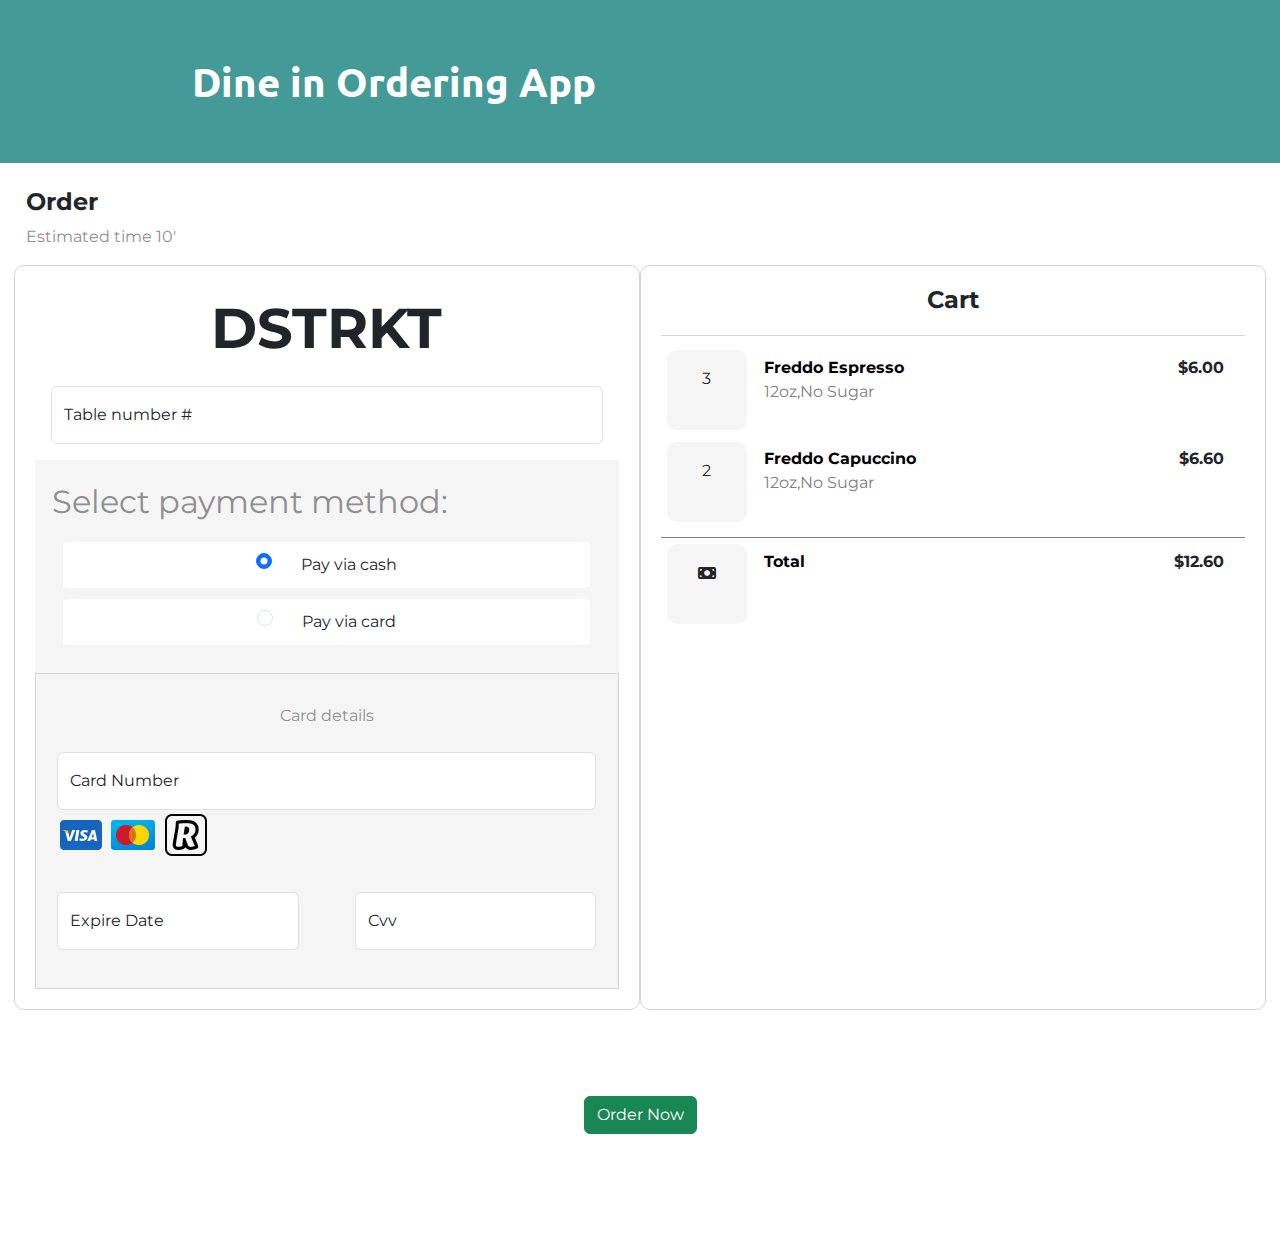
==== TinDog Completed Website/card.html @ 74fd6cea "Add files via upload" ====
<!DOCTYPE html>
<html lang="en">
<head>
    <meta charset="UTF-8">
    <meta http-equiv="X-UA-Compatible" content="IE=edge">
    <meta name="viewport" content="width=device-width, initial-scale=.45 
    maximum-scale=1, user-scalable=no">

    <title>Dine in App: CART</title>

    <!-- Google Fonts -->
  <link href="https://fonts.googleapis.com/css?family=Montserrat|Ubuntu" rel="stylesheet">

  <!-- CSS Stylesheets -->
  <link href="https://cdn.jsdelivr.net/npm/bootstrap@5.2.3/dist/css/bootstrap.min.css" rel="stylesheet">
   <link rel="stylesheet" href="css/styles.css">

  <!-- Font Awesome -->
  <link rel="stylesheet" 
href="https://cdnjs.cloudflare.com/ajax/libs/font-awesome/6.3.0/css/all.min.css">

  <!-- Bootstrap Scripts -->
  <script src="https://code.jquery.com/jquery-3.2.1.slim.min.js" integrity="sha384-KJ3o2DKtIkvYIK3UENzmM7KCkRr/rE9/Qpg6aAZGJwFDMVNA/GpGFF93hXpG5KkN" crossorigin="anonymous"></script>
  <script src="https://cdnjs.cloudflare.com/ajax/libs/popper.js/1.12.9/umd/popper.min.js" integrity="sha384-ApNbgh9B+Y1QKtv3Rn7W3mgPxhU9K/ScQsAP7hUibX39j7fakFPskvXusvfa0b4Q" crossorigin="anonymous"></script>
  <script src="https://cdn.jsdelivr.net/npm/bootstrap@5.2.3/dist/js/bootstrap.bundle.min.js"></script>

  
  <!-- <script src="https://maxcdn.bootstrapcdn.com/bootstrap/4.0.0/js/bootstrap.min.js" integrity="sha384-JZR6Spejh4U02d8jOt6vLEHfe/JQGiRRSQQxSfFWpi1MquVdAyjUar5+76PVCmYl" crossorigin="anonymous"></script> -->

</head>
<body>
    <section class="colored-section" id="title">

        <div class="container-fluid">
    
          <!-- Nav Bar -->
    
          <nav class="navbar navbar-expand-lg navbar-dark" id="navbar_top">
    
            <a class="navbar-brand" href="./index.html">Dine in Ordering App</a>
    
            <!-- <button class="navbar-toggler" type="button" data-toggle="collapse" data-target="#navbarTogglerDemo02">
                <span class="navbar-toggler-icon"></span>
            </button> -->
    
          </nav>
    
    
          <!-- Title -->
    
          <!-- <div class="row">
    
            <div class="col-lg-12">
              <h1 class="big-heading"> DSTRKT</h1>
              <h3 class="table-Number">Table 27</h3> -->
              <!-- <button type="button" class="btn btn-dark btn-lg download-button"><i class="fab fa-apple"></i> Download</button>
              <button type="button" class="btn btn-outline-light btn-lg download-button"><i class="fab fa-google-play"></i> Download</button> -->
            <!-- </div> -->
    
            <!-- <div class="col-lg-6">
              <img class="title-image" src="images/DSTRKT1.jpg" alt="iphone-mockup">
            </div> -->
    
          <!-- </div> -->

        </div>
      </section>

      <section class="white-section" id="features" style="padding: 2%;">
        <!-- <div class="cart-section">
          <h2>Cart</h2>
        </div> -->
    
        
            <div class="order-header-div">
                <h4>Order</h4>
                <p>Estimated time 10'</p>
            </div>


            <div class="row">
                <div class="col-lg-6 col-md-12 col-sm-12 cafe-Name-Table">
                    <h1 class="big-heading"> DSTRKT</h1>
                    <div class="form-floating m-3">
                      <input type="text" id="tableNumberControl" class="form-control card-form-input"
                        placeholder="1234 5678 1234 5678" />
                      <label class="form-label card-form-label" for="tableNumberControl">Table number #</label>
                    </div>

                    <div class="rounded-bottom" style="background-color: whitesmoke;">
                      <div class="card-body">
                        <div class="paymentMethodDiv" style="margin-top: 10px;">
                        <p class="paymentMethodTitle">Select payment method:</p>  
                        
                        <div class="form-check">
                          <input class="form-check-input" type="radio" name="paymentMethod" id="payWithCash" checked>
                          <label class="form-check-label" for="payWithCash">Pay via cash
                          </label>
                        </div>
                        <div class="form-check">
                          <input class="form-check-input" type="radio" name="paymentMethod" id="payWithCard" >
                          <label class="form-check-label" for="payWithCard">Pay via card
                          </label>
                        </div>

                      </div>
                      <div class="cardDetailsSection" style="border: 1px solid lightgray;padding: 1%;" >
                        <p class="mb-4 pt-4 card-details-header">Card details</p>
          
                        <div class="form-floating m-3">
                          <input type="text" id="formControlLgXM8" class="form-control card-form-input"
                            placeholder="1234 5678 1234 5678" />
                          <label class="form-label card-form-label" for="formControlLgXM8">Card Number</label>
                          <div class="card-images" style="width: 100%;text-align: left;">
                            <img src="images/visa.png" alt="visa" >
                            <img src="images/masterCard.png" alt="masterCard">
                            <img src="images/revolut.png" alt="revolut">
                          </div>
                        
                        </div>
          
                        <div class="row mb-3">
                          <div class="col-6">
                            <div class="form-floating m-3">
                              <input type="password" id="formControlLgExpk8" class="form-control card-form-input"
                                placeholder="MM/YYYY" />
                              <label class="form-label card-form-label" for="formControlLgExpk8">Expire Date</label>
                            </div>
                          </div>
                          <div class="col-6">
                            <div class="form-floating m-3">
                              <input type="password" id="formControlLgcvv8" class="form-control card-form-input" placeholder="Cvv" />
                              <label class="form-label card-form-label" for="formControlLgcvv8">Cvv</label>
                            </div>
                          </div>
                        </div>
                      </div>
                      </div>
                    </div>

                  <!-- <h3 class="table-Number">Table 27</h3> -->
                </div>
    
                <div class="col-lg-6 col-md-12 col-sm-12" id="card-items">
                    <h4 class="card-item-header">
                      Cart
                    </h4>
            
                    
                    <div class="col-lg-6 col-md-12 col-sm-12 item-in-card-navLink">     
                        <span class="order-item-quantity">3</span>
                        <p class="item-in-order">Freddo Espresso <span class="item-preferences-in-order">12oz,No Sugar</span></p> 
                        <span class="item-price-in-order">$6.00</span>
                    </div>
            
            
                    <div class="col-lg-6 col-md-12 col-sm-12 item-in-card-navLink">     
                        <span class="order-item-quantity">2</span>
                    <p class="item-in-order">Freddo Capuccino<span class="item-preferences-in-order">12oz,No Sugar</span></p> 
                        <span class="item-price-in-order">$6.60</span>
                    </div>
            
            
                    <div class="col-lg-6 col-md-12 col-sm-12 item-in-card-total">     
                        <span class="order-item-total"><i class="fa-solid fa-money-bill"></i></span>
                    <p class="item-in-order">Total<span class="item-preferences-in-order"></span></p> 
                        <span class="item-price-in-order">$12.60</span>
                    </div>
            
                  </div>






            </div>
            
          

      
      <div class="container-fluid">
        <a class="goToCard  btn btn-success" href="./confirmationMessage.html">Order Now</a>
      </div>
      
      </section>

          
  

 
    
 
     















</body>
</html>
---- TinDog Completed Website/css/styles.css ----
html {
  -webkit-text-size-adjust: 100%;
}
body {
  font-family: "Montserrat";
  text-align: center;
}

h1, h2, h3, h4, h5, h6 {
  font-family: "Montserrat";
  font-weight: bolder;
}

p {
  color: #8f8f8f;
}

textarea{
  resize: none;
}

/* Headings */

.big-heading {
  font-family: "Montserrat";
  font-size: 3.5rem; 
  line-height: 1.5;
  text-align: center;
}
.table-Number{
  text-align: center;
}

.section-heading {
  font-size: 3rem;
  line-height: 1.5;
}

/* Containers */

.container-fluid{
  padding: 7% 15%;
}

/* Sections */

.colored-section {
  background-color:#61D4AC;
  color: #fff;
}

.white-section {
  background-color: #fff;
}

/* Navigation Bar */

.navbar {
  /* padding: 0 0 4.5rem; */
  justify-content: space-between;
}

.navbar-brand {
  font-family: "Ubuntu";
  font-size: 2.5rem;
  font-weight: bold;
  text-align: center;
}

.nav-item {
  padding: 0 18px;
}

.nav-link {
  font-size: 1.2rem;
  font-family: "Montserrat";
  
}
.nav-link:hover{
  cursor: pointer;
  /* background-color: #79B3A5; */
}

.after-scroll-navbar{
  background-color: #12ADB0;
  box-shadow: 0 4px 8px 0 rgba(0, 0, 0, 0.2), 0 6px 20px 0 rgba(0, 0, 0, 0.19);
  text-align: center;
  padding: 3%;
}

/* Buttons */

.download-button {
  margin: 5% 3% 5% 0;
}

/* Title Section */

#title {
  background-color: #439A97;
  color: #fff;
  text-align: left;
}

#title .container-fluid {
  padding: 3% 15% 3%;
}

/* Title Image */

.title-image {
  width: 60%;
  transform: rotate(25deg);
  position: absolute;
  right: 30%;
}

/* Features Section */

#features {
  position: relative;
}

.feature-title {
  font-size: 1.5rem;
}

.feature-box {
  padding: 4.5%;
}

.icon {
  color: #ef8172;
  margin-bottom: 1rem;
}

.icon:hover {
  color: #ff4c68;
}

/* Testimonial Section */

#testimonials {
  background-color: #ef8172;
}

.testimonial-text {
  font-size: 3rem;
  line-height: 1.5;
}

.testimonial-image {
  width: 10%;
  border-radius: 100%;
  margin: 20px;
}


#press {
  background-color: #ef8172;
  padding-bottom: 3%;
}

.press-logo {
  width: 15%;
  margin: 20px 20px 50px;
}

/* Pricing Section */

#pricing {
  padding: 100px;
}

.price-text {
  font-size: 3rem;
  line-height: 1.5;
}

.pricing-column {
  padding: 3% 2%;
}

/* CTA Section */


/* Footer Section */


.social-icon {
  margin: 20px 10px;
}

/* MENU */

.menu-categories .nav-link{
color: #12ADB0
}
.categories{
 color: black;
}
.menu-toggle-icon{
  color: black !important;
}
.nav-link:focus,.nav-link.active{
  background-color: #3DD4CC;
  color: white !important;
  border-radius: 10px;
}
.category-item{
  text-align: left;
  border-bottom: 1px solid black;
  padding-bottom: 5px;
  padding-top: 15px;
}

.category-item-ul li{
  list-style-type: none;
  text-align: left;
  padding: 2%;
  font-weight: bold;
}
.item-price{
  display: block;
  padding-top: 3%;
  font-weight: normal;
}


.nav-menu ul {
  list-style: none;
  text-align: center;
  margin: auto;
}

.nav-menu ul li {
  display: inline-block;
  margin-bottom: 5px;
}

.modal-item-description{
  display: block;
}
.close{
  font-size: 2rem;
  padding:5%;
  background: none;
  border: none;
}

.quantity-div{
  text-align: left;
}
.item-price-for-cart{
  display: block;
  text-align: left;
}
.sweetness,.syrup,.milk,.comments{
  text-align: left;
}
.form-check{
  background-color: white;
  margin: 2%;
  border-radius: 3%;
  padding: 2%;
}

.form-check .form-check-input {
  float: none;
  margin: auto;
}
.form-check-label{
  margin-left: 5%;
}
.form-check-label:hover{
  cursor: pointer;
}
.modal-body{
  background-color: whitesmoke;
  height: 400px;
  overflow-y: scroll;
}

.modal-footer{
  height: auto;
}

.minus-icon{
  margin-right: 3%;
}
.quantity{
  margin-right: 3%;
}
.add-to-cart{
  background-color: #44B885;
}

.preferences-title{
  font-weight: bold;
  color: black;
}
.modal-header{
  box-shadow: 0 4px 2px -2px gray;
}
.quantity-div{
  margin: auto;
  width: 40%;
}

.cart-section{
border: 1px solid lightgray;
position: fixed;
right: 0;
width: 500px;
min-height: 100%;
box-sizing: border-box;
box-shadow: 0 4px 2px -2px gray;
}
.totalItems{
  border: 1px solid lightgray;
  padding: 1%;
  background-color: whitesmoke;
  color: black;
  margin-right: 2px;
  height: 100px;
  width: 100px;
  display: inline-block;
  border-radius: 10px;
}
.nav-bar-categories-after-scroll{
  top:130px;
  width: 100%;
  background-color: #fff;
  box-shadow: 0 4px 8px 0 rgba(0, 0, 0, 0.2), 0 6px 20px 0 rgba(0, 0, 0, 0.19);
  text-align: center;
  padding: 3%;
  position :fixed;
  left: 0;
  z-index: 1;
  height: 120px;
}
.nav-bar-card{
  position: relative;
  width: 200px;
}

.nav-bar-card-items{
    border-radius: 100%;
    padding: 3px 10px;
    color: white;
    background-color: #F94A29;
    position: absolute;
    margin-left: 5px;
    font-size: 0.9rem;
    display: none;
}


/* CART PAGE */

#card-items{

  text-align: center;
  border: 1px solid lightgray;
  border-radius: 10px;
  padding: 20px;
}

.order-header-div{
  text-align: left;
}

.cafe-Name-Table{

  text-align: center;
  border: 1px solid lightgray;
  border-radius: 10px;
  padding: 20px;
}

.card-item-header{
    border-bottom: 1px solid lightgray;
    padding-bottom: 20px;
    width: 100%;
}
.item-preferences-in-order{
  display: block;
  text-align: left;
  color: grey;
  font-weight: 400;
}

.order-header-div p{
  font-size: 1rem;
}

.order-item-quantity,.order-item-total{
    padding: 3%;
    font-size: 1rem;
    border-radius: 10px;
    background-color: whitesmoke;
    margin: 1%;
    width: 80px;
    height: 80px;
}
.item-price-in-order{
    font-size: 1rem;
    font-weight: bolder;
    width: 150px;
    text-align: right;
    margin: 2%;
    position: absolute;
    right: 10px;
}
.item-in-card-navLink,.item-in-card-total{
  display: flex;
  position: relative;
  margin: auto;
  width: 100% ;
}

.item-in-card-total{
  margin: 10px auto 100px;
  border-top: 1px solid grey;
  }

.item-in-order{
  margin: 2%;
  width: 70%;
  text-align: left;
  font-size: 1rem;
  color: black;
  font-weight: bold;
}

#tableNum-addon{
  background-color: #61D4AC;
  border-radius: 10px;
}
.tableNum-textbox{
    border-radius: 10px;
}
.paymentMethodDiv{
  padding: 3%
}
.paymentMethodTitle{
  text-align: left;
  font-size: 2rem;
}


/* CONFIRMATION PAGE */

.confirm-message{
  width: 100%;
  padding: 10%;
}

.confirmation-icon{
  font-size: 10rem;
  color: lightgreen;
}

.confirmation-details{
  display: flex;
  position: relative;
  margin: auto;
  width: 100% ;
}
.confirmation-details-icon{
  padding: 2%;
  width: 50px;
  height: 50px;
  font-size: 1rem;
  border-radius: 10px;
  background-color: whitesmoke;
  margin: 1%;
}
.confirmation-details-header{
  margin: 2%;
  width: 70%;
  text-align: left;
  font-size: 1rem;
  color: black;
  font-weight: bold;
}
.confirmation-details-value{
  display: block;
  text-align: left;
  color: grey;
  font-weight: 400;
}
.confirmation-details-div{
  width: 100%;
  margin: 30px auto;
  text-align: center;
  border-radius: 10px;
  padding: 7% 5%;

}


/*-------------- USING OF MEDIA FOR SMALLER SCREEN SIZE------------- */

@media (max-width: 1028px) {

  #title {
    text-align: center;
  }

  .title-image {
    position: static;
    transform: rotate(0);
  }
  .nav-menu{
    overflow-x: scroll;
  }
  .nav-link{
    font-size: 2.5rem;
  }
  h4{
    font-size: 3rem;
  }

  .category-item-ul li{
    padding: 7%;
    /* font-size: 2.5rem; */
  }
 /* .big-heading{
  /* font-size: 6rem; */
 /* }  */
 .table-Number{
  font-size: 3rem;
 }

/* Modal */
.modal {
  padding: 0 !important; 
}
.modal .modal-dialog {
  width: 100%;
  max-width: none;
  height: 100%;
  margin: 0;
}
.modal .modal-content {
  height: 100%;
  border: 0;
  border-radius: 0;
}
.modal .modal-body {
  overflow-y: auto;
  padding-bottom: 5%;
}
.modal-content{
  padding-bottom: 10%;
}

.modal-title{
font-size: 3rem;
padding:3%
}
.close{
  font-size: 5rem;
}

.fixed-bottom-modal-footer{
  background-color: #fff;
  box-shadow: 0 4px 8px 0 rgba(0, 0, 0, 0.2), 0 6px 20px 0 rgba(0, 0, 0, 0.19);
  padding: 3%;
  position: fixed;
  bottom: 0;
  width: 100%;
  margin-top: -5%;
}
.minus-icon,.plus-icon,.add-to-cart,.quantity{
  font-size: 2.5rem;
}
.minus-icon,.plus-icon{
  height: 100px;
  width: 100px;
}
.form-check-input{
  width: 3rem;
  height: 3rem;
  margin-left: 1%;
  margin-top: 1%;
 }
 
 .form-check-label{
  font-size: 2rem;

 }
 .sweetness,.syrup,.milk,.comments{
  font-size: 2rem;
 }
 .add-to-cart{
  
  height: 100px;
  /* font-size: 2.5rem; */
 }
 
 .cart-section{
  display: none;
 }
.goToCard{
  background-color: #44B885;
  box-shadow: 0 4px 8px 0 rgba(0, 0, 0, 0.2), 0 6px 20px 0 rgba(0, 0, 0, 0.19);
  padding: 3%;
  position: fixed;
  bottom: 0;
  width: 100%;
  margin-top: -5%;
  font-size: 3rem;
  left: 0;
  color: white;
}

/* CART PAGE */
.order-header-div p,.order-item-quantity,.item-price-in-order,.item-in-order,.order-item-total{
  font-size: 2rem;
}

.item-in-card-navLink,.item-in-card-total{
  display: flex;
  position: relative;

}
#tableNum-addon,.tableNum-textbox{
  font-size: 3rem;
}
.order-item-quantity, .order-item-total{
  padding: 2%;
}

.card-form-input{
  height: 100px !important;
  font-size: 2rem;
}
.card-form-label{
  font-size: 1.7rem;
}
.card-details-header{
  font-size: 2.5rem;
}

/* CONFIRMATION PAGE */
.confirmation-icon{
  font-size: 14rem;
}

.confirmation-message-order-time{
  font-size: 2.8rem;
}
.confirmation-message-for-email{
  font-size: 1.7rem;
}
.confirmation-details-icon{
  font-size: 2rem;
  width: 80px;
  height: 80px;
}
.confirmation-details-header{
  font-size: 1.7rem;
}

.confirmation-details-value{
  font-size: 2rem;
}
.returnHome{
  background-color: black;
}

}
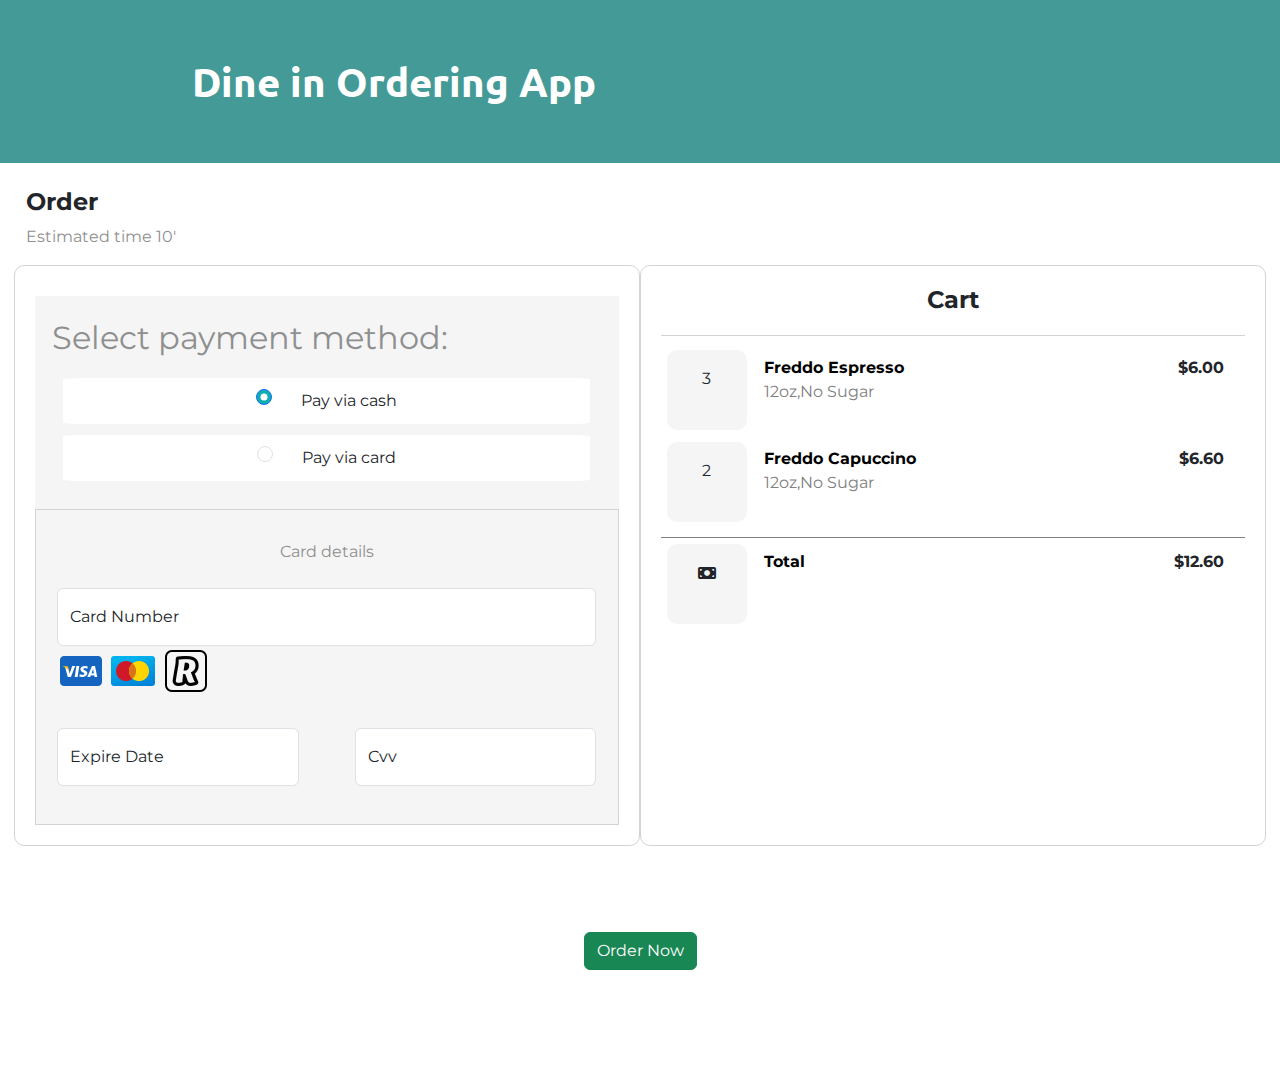
==== commit dc34c52f: "Add files via upload" ====
--- a/TinDog Completed Website/card.html
+++ b/TinDog Completed Website/card.html
@@ -80,13 +80,7 @@
 
             <div class="row">
                 <div class="col-lg-6 col-md-12 col-sm-12 cafe-Name-Table">
-                    <h1 class="big-heading"> DSTRKT</h1>
-                    <div class="form-floating m-3">
-                      <input type="text" id="tableNumberControl" class="form-control card-form-input"
-                        placeholder="1234 5678 1234 5678" />
-                      <label class="form-label card-form-label" for="tableNumberControl">Table number #</label>
-                    </div>
-
+           
                     <div class="rounded-bottom" style="background-color: whitesmoke;">
                       <div class="card-body">
                         <div class="paymentMethodDiv" style="margin-top: 10px;">
--- a/TinDog Completed Website/css/styles.css
+++ b/TinDog Completed Website/css/styles.css
@@ -268,6 +268,9 @@
 .form-check .form-check-input {
   float: none;
   margin: auto;
+}
+.form-check-input:checked[type=radio],.form-check-input:checked[type=checkbox]{
+  background-color: #12ADB0;
 }
 .form-check-label{
   margin-left: 5%;
@@ -355,6 +358,19 @@
     display: none;
 }
 
+.search{
+  height: 50px;
+  margin: 20px auto;
+}
+#search-addon{
+background-color: whitesmoke;
+border: none;
+}
+.search-input{
+  background-color: whitesmoke;
+  border: none;
+}
+
 
 /* CART PAGE */
 
@@ -496,10 +512,22 @@
   text-align: center;
   border-radius: 10px;
   padding: 7% 5%;
-
-}
-
-
+}
+
+/* Welcome Page */
+
+.welcome-image{
+  width: 100%;
+  height: auto;
+}
+.table-number-section-phone{
+margin: auto;
+}
+
+.goToMenu{
+  margin-top: 3%;
+  width: 100%;
+}
 /*-------------- USING OF MEDIA FOR SMALLER SCREEN SIZE------------- */
 
 @media (max-width: 1028px) {
@@ -616,6 +644,18 @@
   color: white;
 }
 
+
+
+.search{
+  height: 100px;
+  margin: 20px auto;
+}
+#search-addon,.search-input{
+font-size: 2.5rem;
+}
+
+
+
 /* CART PAGE */
 .order-header-div p,.order-item-quantity,.item-price-in-order,.item-in-order,.order-item-total{
   font-size: 2rem;
@@ -671,7 +711,38 @@
   background-color: black;
 }
 
-}
-
-
-
+/* Welcome Page */
+.footer-phone{
+  padding: 3%;
+  position: fixed;
+  bottom: 0;
+  width: 100%;
+  margin-top: -5%;
+  font-size: 3rem;
+  left: 0;
+  color: #439A97
+}
+.table-number-section-phone{
+  padding: 10%;
+    margin: auto;
+    width: 80%;
+    background-color: white;
+    z-index: 1;
+    position: absolute;
+    top: 40%;
+    left: 10%;
+    border-radius: 10px;
+    border:1px solid lightgray
+
+}
+.welcome-image{
+  width: 100%;
+  height: auto;
+}
+.goToMenu{
+  font-size: 2.5rem;
+}
+}
+
+
+
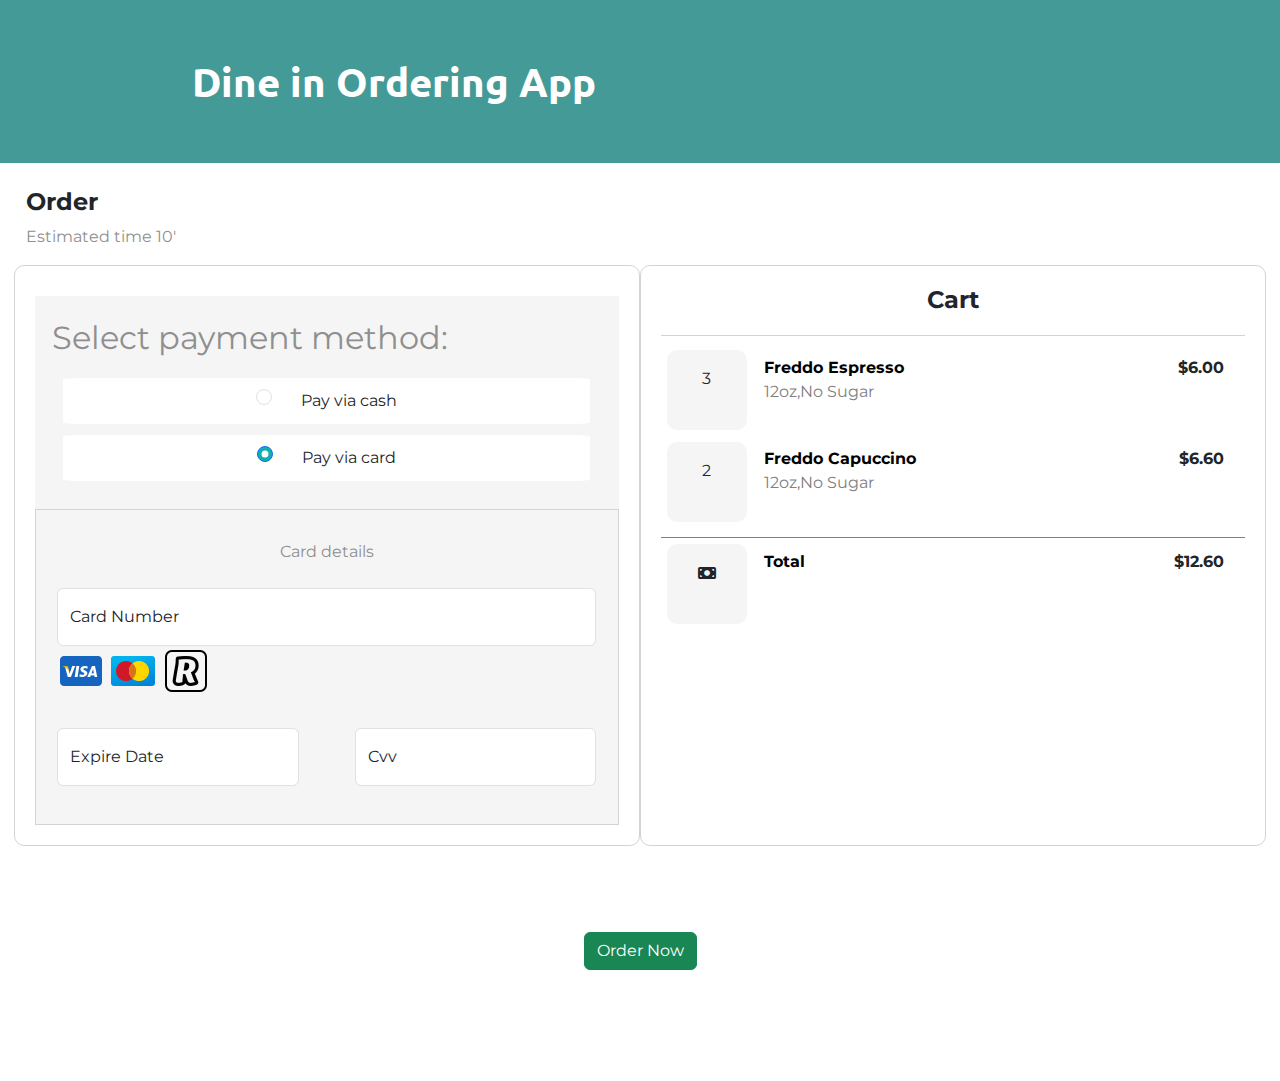
==== commit 9dd52c26: "Add files via upload" ====
--- a/TinDog Completed Website/card.html
+++ b/TinDog Completed Website/card.html
@@ -87,12 +87,12 @@
                         <p class="paymentMethodTitle">Select payment method:</p>  
                         
                         <div class="form-check">
-                          <input class="form-check-input" type="radio" name="paymentMethod" id="payWithCash" checked>
+                          <input class="form-check-input" type="radio" name="paymentMethod" id="payWithCash" >
                           <label class="form-check-label" for="payWithCash">Pay via cash
                           </label>
                         </div>
                         <div class="form-check">
-                          <input class="form-check-input" type="radio" name="paymentMethod" id="payWithCard" >
+                          <input class="form-check-input" type="radio" name="paymentMethod" id="payWithCard" checked >
                           <label class="form-check-label" for="payWithCard">Pay via card
                           </label>
                         </div>
@@ -102,9 +102,9 @@
                         <p class="mb-4 pt-4 card-details-header">Card details</p>
           
                         <div class="form-floating m-3">
-                          <input type="text" id="formControlLgXM8" class="form-control card-form-input"
+                          <input type="text" id="cardNumber" class="form-control card-form-input"
                             placeholder="1234 5678 1234 5678" />
-                          <label class="form-label card-form-label" for="formControlLgXM8">Card Number</label>
+                          <label class="form-label card-form-label" for="cardNumber">Card Number</label>
                           <div class="card-images" style="width: 100%;text-align: left;">
                             <img src="images/visa.png" alt="visa" >
                             <img src="images/masterCard.png" alt="masterCard">
@@ -179,27 +179,39 @@
       
       </section>
 
-          
-  
-
- 
-    
- 
-     
-
-
-
-
-
-
-
-
-
-
-
-
-
-
-
 </body>
+
+
+
+<script>
+
+  //radio buttons declaratios
+  let cash = document.querySelector("#payWithCash");
+  let card = document.querySelector("#payWithCard");
+  
+  //funtion when cash method selected
+  function cashSelection(){
+  let cardDetailsSection = document.querySelector(".cardDetailsSection");
+  cardDetailsSection.style.pointerEvents = 'none';
+  }
+  
+  //function when card method selected
+  function cardSelection(){
+  let cardDetailsSection = document.querySelector(".cardDetailsSection");
+  let cardNumber = document.querySelector("#cardNumber");
+  cardDetailsSection.style.pointerEvents = 'auto';
+  cardNumber.focus();
+  }
+  
+  //Event Listeners
+  cash.addEventListener("click",cashSelection);
+  card.addEventListener("click",cardSelection);
+  
+  
+  
+  
+  </script>
+
+
+
 </html>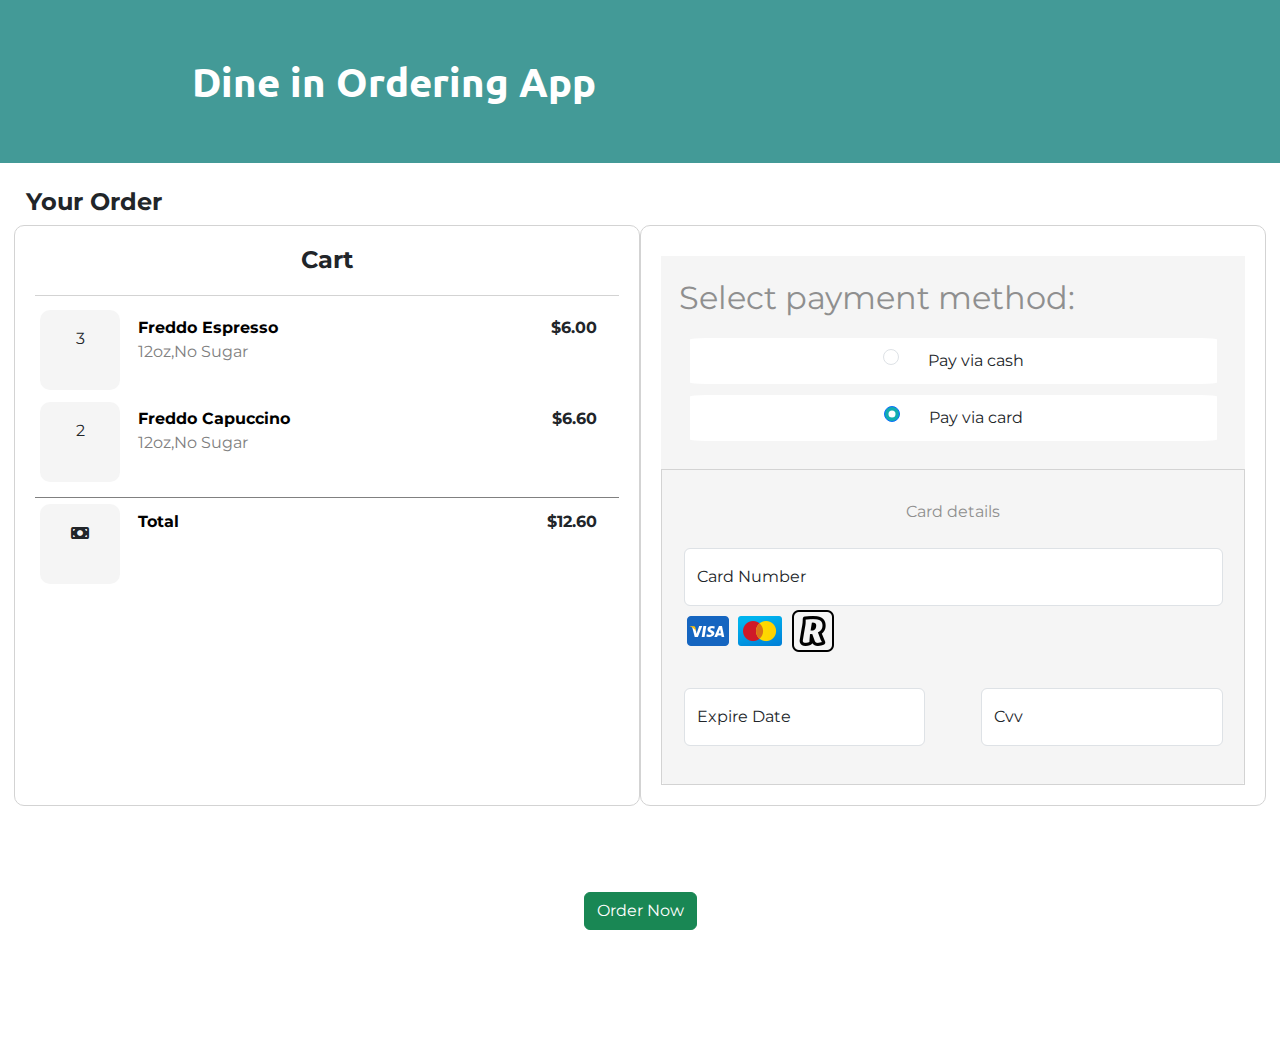
==== commit f8c1cc72: "Add files via upload" ====
--- a/TinDog Completed Website/card.html
+++ b/TinDog Completed Website/card.html
@@ -73,12 +73,47 @@
     
         
             <div class="order-header-div">
-                <h4>Order</h4>
-                <p>Estimated time 10'</p>
+                <h4>Your Order</h4>
+                <!-- <p>Estimated time 10'</p> -->
             </div>
 
 
             <div class="row">
+              
+              <div class="col-lg-6 col-md-12 col-sm-12" id="card-items">
+                <h4 class="card-item-header">
+                  Cart
+                </h4>
+        
+                
+                <div class="col-lg-6 col-md-12 col-sm-12 item-in-card-navLink">     
+                    <span class="order-item-quantity">3</span>
+                    <p class="item-in-order">Freddo Espresso <span class="item-preferences-in-order">12oz,No Sugar</span></p> 
+                    <span class="item-price-in-order">$6.00</span>
+                </div>
+        
+        
+                <div class="col-lg-6 col-md-12 col-sm-12 item-in-card-navLink">     
+                    <span class="order-item-quantity">2</span>
+                <p class="item-in-order">Freddo Capuccino<span class="item-preferences-in-order">12oz,No Sugar</span></p> 
+                    <span class="item-price-in-order">$6.60</span>
+                </div>
+        
+        
+                <div class="col-lg-6 col-md-12 col-sm-12 item-in-card-total">     
+                    <span class="order-item-total"><i class="fa-solid fa-money-bill"></i></span>
+                <p class="item-in-order">Total<span class="item-preferences-in-order"></span></p> 
+                    <span class="item-price-in-order">$12.60</span>
+                </div>
+        
+              </div>
+
+
+
+
+
+
+
                 <div class="col-lg-6 col-md-12 col-sm-12 cafe-Name-Table">
            
                     <div class="rounded-bottom" style="background-color: whitesmoke;">
@@ -135,33 +170,6 @@
                   <!-- <h3 class="table-Number">Table 27</h3> -->
                 </div>
     
-                <div class="col-lg-6 col-md-12 col-sm-12" id="card-items">
-                    <h4 class="card-item-header">
-                      Cart
-                    </h4>
-            
-                    
-                    <div class="col-lg-6 col-md-12 col-sm-12 item-in-card-navLink">     
-                        <span class="order-item-quantity">3</span>
-                        <p class="item-in-order">Freddo Espresso <span class="item-preferences-in-order">12oz,No Sugar</span></p> 
-                        <span class="item-price-in-order">$6.00</span>
-                    </div>
-            
-            
-                    <div class="col-lg-6 col-md-12 col-sm-12 item-in-card-navLink">     
-                        <span class="order-item-quantity">2</span>
-                    <p class="item-in-order">Freddo Capuccino<span class="item-preferences-in-order">12oz,No Sugar</span></p> 
-                        <span class="item-price-in-order">$6.60</span>
-                    </div>
-            
-            
-                    <div class="col-lg-6 col-md-12 col-sm-12 item-in-card-total">     
-                        <span class="order-item-total"><i class="fa-solid fa-money-bill"></i></span>
-                    <p class="item-in-order">Total<span class="item-preferences-in-order"></span></p> 
-                        <span class="item-price-in-order">$12.60</span>
-                    </div>
-            
-                  </div>
 
 
 
@@ -188,11 +196,13 @@
   //radio buttons declaratios
   let cash = document.querySelector("#payWithCash");
   let card = document.querySelector("#payWithCard");
+  let orderButton  =document.querySelector(".goToCard");
   
   //funtion when cash method selected
   function cashSelection(){
   let cardDetailsSection = document.querySelector(".cardDetailsSection");
   cardDetailsSection.style.pointerEvents = 'none';
+    orderButton.innerText = "Pay Later & Place Order"
   }
   
   //function when card method selected
@@ -201,6 +211,7 @@
   let cardNumber = document.querySelector("#cardNumber");
   cardDetailsSection.style.pointerEvents = 'auto';
   cardNumber.focus();
+  orderButton.innerText = "Pay Now & Place Order"
   }
   
   //Event Listeners
--- a/TinDog Completed Website/css/styles.css
+++ b/TinDog Completed Website/css/styles.css
@@ -219,6 +219,7 @@
   text-align: left;
   padding: 2%;
   font-weight: bold;
+  position: relative;
 }
 .item-price{
   display: block;
@@ -320,15 +321,7 @@
 box-shadow: 0 4px 2px -2px gray;
 }
 .totalItems{
-  border: 1px solid lightgray;
-  padding: 1%;
-  background-color: whitesmoke;
-  color: black;
-  margin-right: 2px;
-  height: 100px;
-  width: 100px;
-  display: inline-block;
-  border-radius: 10px;
+  color: white;
 }
 .nav-bar-categories-after-scroll{
   top:130px;
@@ -371,11 +364,28 @@
   border: none;
 }
 
-
+.item-image{
+  width: 120px;
+  height: 120px;
+  float: right;
+  position:absolute;
+  top:0;
+  right: 0;
+}
+
+.item-image-modal{
+  width: 70%;
+
+}
+.modal-image{
+  width: 100%;
+  border-bottom: 1px solid lightgray;
+  padding-bottom: 3px;
+  margin-bottom: 5px;
+}
 /* CART PAGE */
 
 #card-items{
-
   text-align: center;
   border: 1px solid lightgray;
   border-radius: 10px;
@@ -639,13 +649,10 @@
   bottom: 0;
   width: 100%;
   margin-top: -5%;
-  font-size: 3rem;
+  font-size: 2.2rem;
   left: 0;
   color: white;
 }
-
-
-
 .search{
   height: 100px;
   margin: 20px auto;
@@ -654,7 +661,10 @@
 font-size: 2.5rem;
 }
 
-
+.item-image{
+  width: 150px;
+  height: 150px;
+}
 
 /* CART PAGE */
 .order-header-div p,.order-item-quantity,.item-price-in-order,.item-in-order,.order-item-total{
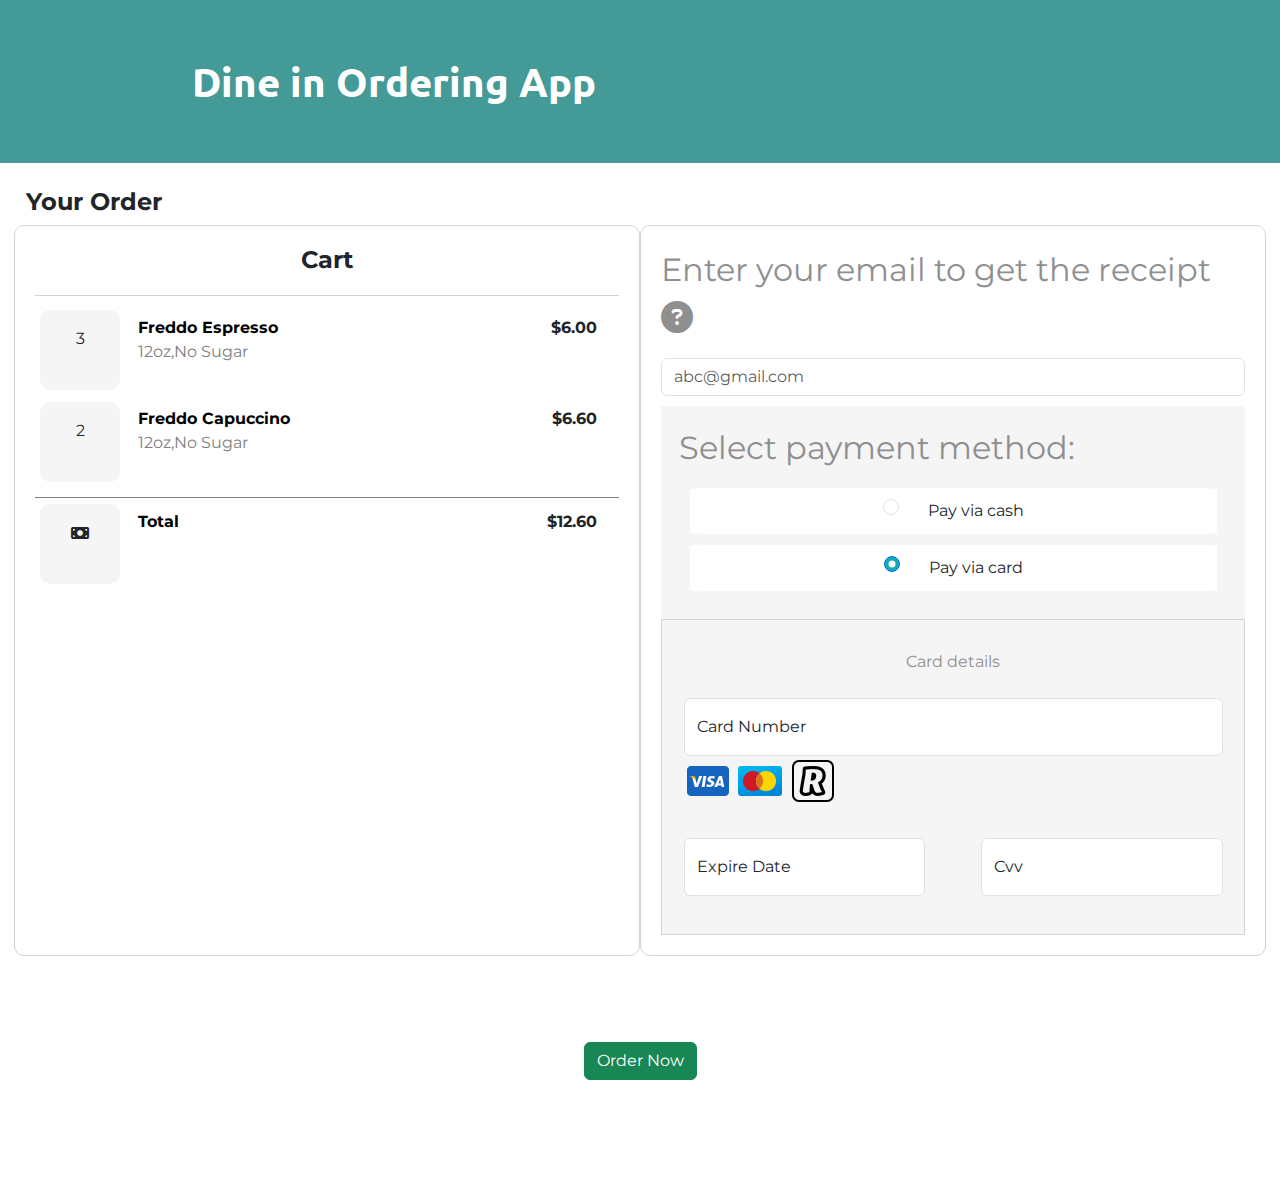
==== commit a730bec9: "Add files via upload" ====
--- a/TinDog Completed Website/card.html
+++ b/TinDog Completed Website/card.html
@@ -108,16 +108,19 @@
         
               </div>
 
-
-
-
-
-
-
                 <div class="col-lg-6 col-md-12 col-sm-12 cafe-Name-Table">
-           
+                  <div class="emailReceipt">
+                    <p class="paymentMethodTitle">Enter your email to get the receipt <i class="fa-solid fa-circle-question tooltipReceipt" data-toggle="tooltip" data-placement="top" title="For Envioromental Friendly reason we recommend to receive the receipt to your email address"></i></p>
+                    <input type="email" class="form-control" id="emailReceipt" aria-describedby="emailHelp" placeholder="abc@gmail.com">
+                  </div>
+
                     <div class="rounded-bottom" style="background-color: whitesmoke;">
+
+
+              
                       <div class="card-body">
+
+
                         <div class="paymentMethodDiv" style="margin-top: 10px;">
                         <p class="paymentMethodTitle">Select payment method:</p>  
                         
@@ -219,7 +222,9 @@
   card.addEventListener("click",cardSelection);
   
   
-  
+  $(function () {
+  $('[data-toggle="tooltip"]').tooltip({trigger:'click'})
+})
   
   </script>
 
--- a/TinDog Completed Website/css/styles.css
+++ b/TinDog Completed Website/css/styles.css
@@ -474,6 +474,17 @@
   font-size: 2rem;
 }
 
+.tooltip-inner{
+  background-color: #12ADB0;
+  font-size: 1rem;
+}
+
+.bs-tooltip-auto[data-popper-placement^=top] .tooltip-arrow::before{
+  border-top-color:#12ADB0 ;
+}
+.tooltip .tooltip-arrow::before{
+  border-style: none;
+}
 
 /* CONFIRMATION PAGE */
 
@@ -522,6 +533,20 @@
   text-align: center;
   border-radius: 10px;
   padding: 7% 5%;
+}
+
+.experienceIcon{
+  margin: 5%;
+  padding: 2%;
+  border:1px solid #439A97;
+  border-radius: 100%;
+  font-size: 2rem;
+  color: #439A97;
+}
+
+.experienceIcon:hover,.experienceIcon:focus{
+  color: white;
+  background-color: #439A97;
 }
 
 /* Welcome Page */
@@ -561,7 +586,7 @@
   }
 
   .category-item-ul li{
-    padding: 7%;
+    padding: 5%;
     /* font-size: 2.5rem; */
   }
  /* .big-heading{
@@ -571,6 +596,9 @@
   font-size: 3rem;
  }
 
+ .container-fluid{
+  padding: 1%
+}
 /* Modal */
 .modal {
   padding: 0 !important; 
@@ -694,6 +722,11 @@
   font-size: 2.5rem;
 }
 
+#emailReceipt{
+  height: 80px;
+  font-size: 2rem;
+}
+
 /* CONFIRMATION PAGE */
 .confirmation-icon{
   font-size: 14rem;
@@ -719,6 +752,10 @@
 }
 .returnHome{
   background-color: black;
+}
+
+.experienceRating{
+  margin-bottom: 15%;
 }
 
 /* Welcome Page */
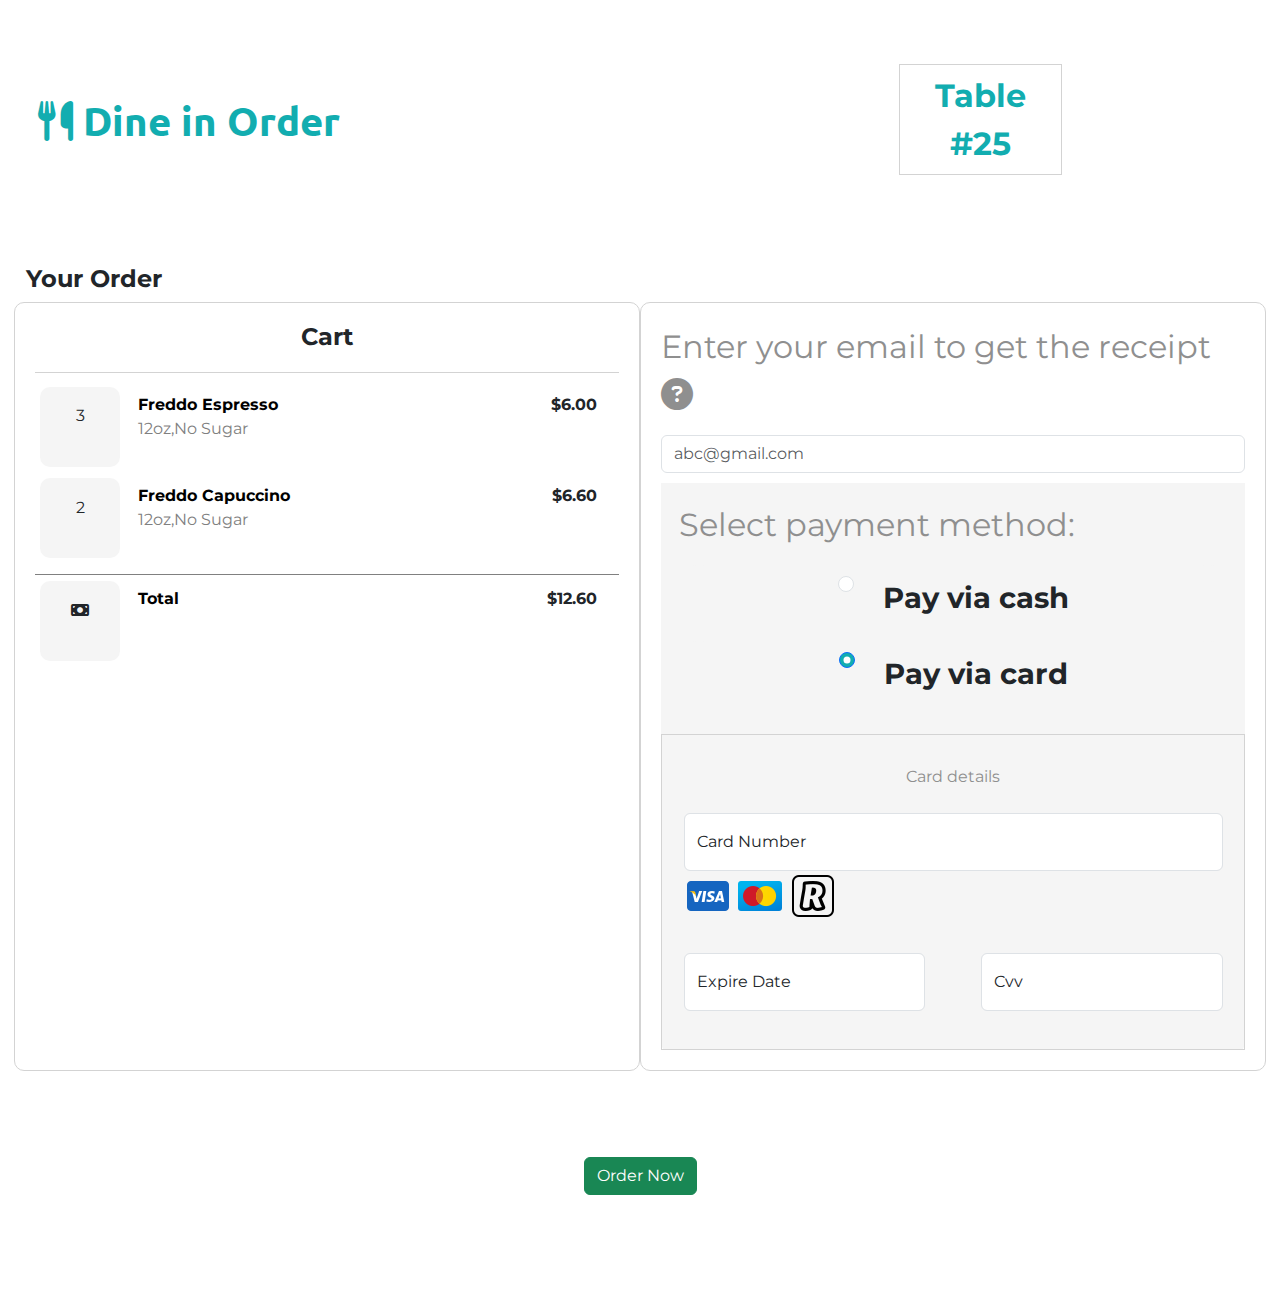
==== commit 030a0722: "Add files via upload" ====
--- a/TinDog Completed Website/card.html
+++ b/TinDog Completed Website/card.html
@@ -29,42 +29,25 @@
 
 </head>
 <body>
-    <section class="colored-section" id="title">
-
-        <div class="container-fluid">
-    
-          <!-- Nav Bar -->
-    
-          <nav class="navbar navbar-expand-lg navbar-dark" id="navbar_top">
-    
-            <a class="navbar-brand" href="./index.html">Dine in Ordering App</a>
-    
-            <!-- <button class="navbar-toggler" type="button" data-toggle="collapse" data-target="#navbarTogglerDemo02">
-                <span class="navbar-toggler-icon"></span>
-            </button> -->
-    
-          </nav>
-    
-    
-          <!-- Title -->
-    
-          <!-- <div class="row">
-    
-            <div class="col-lg-12">
-              <h1 class="big-heading"> DSTRKT</h1>
-              <h3 class="table-Number">Table 27</h3> -->
-              <!-- <button type="button" class="btn btn-dark btn-lg download-button"><i class="fab fa-apple"></i> Download</button>
-              <button type="button" class="btn btn-outline-light btn-lg download-button"><i class="fab fa-google-play"></i> Download</button> -->
-            <!-- </div> -->
-    
-            <!-- <div class="col-lg-6">
-              <img class="title-image" src="images/DSTRKT1.jpg" alt="iphone-mockup">
-            </div> -->
-    
-          <!-- </div> -->
-
-        </div>
-      </section>
+  <section class="colored-section" id="title">
+    <div class="after-scroll-navbar beforeScrollWithoutShadow">
+      <!-- Nav Bar -->
+      <nav class="navbar navbar-expand-lg navbar-dark " id="navbar_top">
+      <!--Toggle Button-->   
+        <a class="navbar-toggler" href="./index.html" >
+          <i class="fa-solid fa-arrow-left-long"></i>
+        </a>
+      <!--Brand Logo-->
+        <a class="navbar-brand" href="./index.html" ><i class="fa-solid fa-utensils" ></i> </i>Dine in Order</a>
+        <!--Add to Basket-->
+          <ul class="navbar-nav ml-auto" style="width: 30%;">
+            <div class="selectedTableNumberDiv">   
+              <p class="selectedTableNumber" style="font-size: 2rem;color:#12ADB0">Table #25</p>
+            </div>
+          </ul>
+      </nav>
+    </div>
+  </section>
 
       <section class="white-section" id="features" style="padding: 2%;">
         <!-- <div class="cart-section">
@@ -110,7 +93,8 @@
 
                 <div class="col-lg-6 col-md-12 col-sm-12 cafe-Name-Table">
                   <div class="emailReceipt">
-                    <p class="paymentMethodTitle">Enter your email to get the receipt <i class="fa-solid fa-circle-question tooltipReceipt" data-toggle="tooltip" data-placement="top" title="For Envioromental Friendly reason we recommend to receive the receipt to your email address"></i></p>
+                    <p class="paymentMethodTitle">Enter your email to get the receipt <i class="fa-solid fa-circle-question tooltipReceipt" data-toggle="tooltip" data-placement="top" 
+                      title="Receive the receipt to your email for envioromental reasons"></i></p>
                     <input type="email" class="form-control" id="emailReceipt" aria-describedby="emailHelp" placeholder="abc@gmail.com">
                   </div>
 
@@ -172,18 +156,9 @@
 
                   <!-- <h3 class="table-Number">Table 27</h3> -->
                 </div>
-    
-
-
-
-
-
-
             </div>
             
           
-
-      
       <div class="container-fluid">
         <a class="goToCard  btn btn-success" href="./confirmationMessage.html">Order Now</a>
       </div>
@@ -195,6 +170,35 @@
 
 
 <script>
+
+document.addEventListener("DOMContentLoaded", function(){
+ 
+ //Showing the header when scrolling down
+  window.addEventListener('scroll', function() {
+      if (window.scrollY > 150) {
+        document.getElementById('navbar_top').classList.add('fixed-top');
+        document.getElementById('navbar_top').classList.add('after-scroll-navbar');
+        document.querySelector(".navbar-brand").style.color = 'white';
+        document.querySelector(".navbar-toggler").style.color = 'white';
+        document.querySelector(".selectedTableNumber").style.color = 'white';
+       
+        // add padding top to show content behind navbar
+        navbar_height = document.querySelector('.navbar').offsetHeight;
+        document.body.style.paddingTop = navbar_height + 'px';
+
+      } else {
+        document.getElementById('navbar_top').classList.remove('fixed-top');
+        document.getElementById('navbar_top').classList.remove('after-scroll-navbar');
+        document.querySelector(".navbar-brand").style.color = '#12ADB0';
+        document.querySelector(".navbar-toggler").style.color = '#12ADB0';
+        document.querySelector(".selectedTableNumber").style.color = '#12ADB0';
+         // remove padding top from body
+        document.body.style.paddingTop = '0';
+      } 
+  });
+});
+
+
 
   //radio buttons declaratios
   let cash = document.querySelector("#payWithCash");
--- a/TinDog Completed Website/css/styles.css
+++ b/TinDog Completed Website/css/styles.css
@@ -59,12 +59,21 @@
   /* padding: 0 0 4.5rem; */
   justify-content: space-between;
 }
+.navbar-toggler{
+  color: #3DD4CC;
+  font-size: 2rem;
+}
 
 .navbar-brand {
   font-family: "Ubuntu";
   font-size: 2.5rem;
   font-weight: bold;
   text-align: center;
+  color: #12ADB0
+}
+
+.nav-add-to-card{
+  color: #12ADB0
 }
 
 .nav-item {
@@ -86,6 +95,15 @@
   box-shadow: 0 4px 8px 0 rgba(0, 0, 0, 0.2), 0 6px 20px 0 rgba(0, 0, 0, 0.19);
   text-align: center;
   padding: 3%;
+}
+.beforeScroll{
+  background-color: white;
+  border-bottom: 2px solid lightgray;
+  box-shadow: inset 0px -10px 8px -10px #ccc; 
+}
+
+.beforeScrollWithoutShadow{
+  background-color: white;
 }
 
 /* Buttons */
@@ -191,6 +209,27 @@
   margin: 20px 10px;
 }
 
+.selectedTableNumberDiv{
+  border: 1px solid lightgray;
+  margin: 5%;    
+
+}
+.selectedBrandLogo{
+  width: 20%;
+  background-color: black;
+}
+.selectedTableNumber{
+  font-size: 2.3rem;
+  margin: 1%;
+  color: black;
+  font-weight: bolder;
+  width: -webkit-fill-available;
+  padding: 3%;
+}
+
+.menuHtwo{
+  font-size: 1.9rem;
+}
 /* MENU */
 
 .menu-categories .nav-link{
@@ -203,15 +242,20 @@
   color: black !important;
 }
 .nav-link:focus,.nav-link.active{
-  background-color: #3DD4CC;
+  /* background-color: #3DD4CC;
   color: white !important;
-  border-radius: 10px;
+  border-radius: 10px; */
+  color: black !important;
+  font-weight: border;
+  border-bottom: 4px solid #12ADB0;
+
 }
 .category-item{
   text-align: left;
   border-bottom: 1px solid black;
-  padding-bottom: 5px;
-  padding-top: 15px;
+  font-weight: bolder;
+  color: black;
+  padding: 15px 0 5px 2rem;
 }
 
 .category-item-ul li{
@@ -220,12 +264,16 @@
   padding: 2%;
   font-weight: bold;
   position: relative;
+  color: #12ADB0;
+  border-bottom: 1px solid lightgray
 }
 .item-price{
   display: block;
   padding-top: 3%;
-  font-weight: normal;
-}
+  color: black;
+  font-size: 1.8rem;
+}
+
 
 
 .nav-menu ul {
@@ -258,9 +306,10 @@
 }
 .sweetness,.syrup,.milk,.comments{
   text-align: left;
+  background-color: white
 }
 .form-check{
-  background-color: white;
+  background-color: whitesmoke;
   margin: 2%;
   border-radius: 3%;
   padding: 2%;
@@ -275,6 +324,8 @@
 }
 .form-check-label{
   margin-left: 5%;
+  font-size: 1.8rem;
+  font-weight: 700;
 }
 .form-check-label:hover{
   cursor: pointer;
@@ -302,9 +353,11 @@
 .preferences-title{
   font-weight: bold;
   color: black;
+  padding: 2%;
 }
 .modal-header{
   box-shadow: 0 4px 2px -2px gray;
+  padding: 0;
 }
 .quantity-div{
   margin: auto;
@@ -324,7 +377,7 @@
   color: white;
 }
 .nav-bar-categories-after-scroll{
-  top:130px;
+  top:125px;
   width: 100%;
   background-color: #fff;
   box-shadow: 0 4px 8px 0 rgba(0, 0, 0, 0.2), 0 6px 20px 0 rgba(0, 0, 0, 0.19);
@@ -366,7 +419,7 @@
 
 .item-image{
   width: 120px;
-  height: 120px;
+  height: auto;
   float: right;
   position:absolute;
   top:0;
@@ -374,7 +427,7 @@
 }
 
 .item-image-modal{
-  width: 70%;
+  width: 100%;
 
 }
 .modal-image{
@@ -484,6 +537,12 @@
 }
 .tooltip .tooltip-arrow::before{
   border-style: none;
+}
+tooltipReceipt{
+  padding: 1%;
+  background-color: #12ADB0;
+  color: white;
+  
 }
 
 /* CONFIRMATION PAGE */
@@ -580,13 +639,14 @@
   }
   .nav-link{
     font-size: 2.5rem;
+    font-weight: bold;
   }
   h4{
     font-size: 3rem;
   }
 
   .category-item-ul li{
-    padding: 5%;
+    padding: 5% 0;
     /* font-size: 2.5rem; */
   }
  /* .big-heading{
@@ -624,10 +684,12 @@
 
 .modal-title{
 font-size: 3rem;
-padding:3%
+padding:3%;
+color: white;
 }
 .close{
   font-size: 5rem;
+  color: white;
 }
 
 .fixed-bottom-modal-footer{
@@ -663,6 +725,9 @@
  .add-to-cart{
   
   height: 100px;
+  font-size: 2.2rem;
+  font-weight: bold;
+  background-color: #12ADB0;
   /* font-size: 2.5rem; */
  }
  
@@ -670,16 +735,17 @@
   display: none;
  }
 .goToCard{
-  background-color: #44B885;
+  background-color: #12ADB0;
   box-shadow: 0 4px 8px 0 rgba(0, 0, 0, 0.2), 0 6px 20px 0 rgba(0, 0, 0, 0.19);
   padding: 3%;
   position: fixed;
   bottom: 0;
   width: 100%;
   margin-top: -5%;
-  font-size: 2.2rem;
+  font-size: 2.1rem;
   left: 0;
   color: white;
+  font-weight: 800;
 }
 .search{
   height: 100px;
@@ -688,10 +754,26 @@
 #search-addon,.search-input{
 font-size: 2.5rem;
 }
+.menu-items{
+  position: relative;
+}
 
 .item-image{
-  width: 150px;
-  height: 150px;
+  width: 280px;
+  height: auto;
+  margin: 0;
+  position: absolute;
+  top: 50%;
+  -ms-transform: translateY(-50%);
+  transform: translateY(-50%);
+}
+
+.menu-item{
+  color: #12ADB0;
+}
+.item-desc{
+  width: 65%;
+  font-size: 1.7rem;
 }
 
 /* CART PAGE */
@@ -727,6 +809,11 @@
   font-size: 2rem;
 }
 
+.tooltip-inner{
+  background-color: #12ADB0;
+  font-size: 1.5rem;
+}
+
 /* CONFIRMATION PAGE */
 .confirmation-icon{
   font-size: 14rem;
@@ -757,6 +844,11 @@
 .experienceRating{
   margin-bottom: 15%;
 }
+
+.experienceIcon{
+  font-size: 4rem;
+}
+
 
 /* Welcome Page */
 .footer-phone{
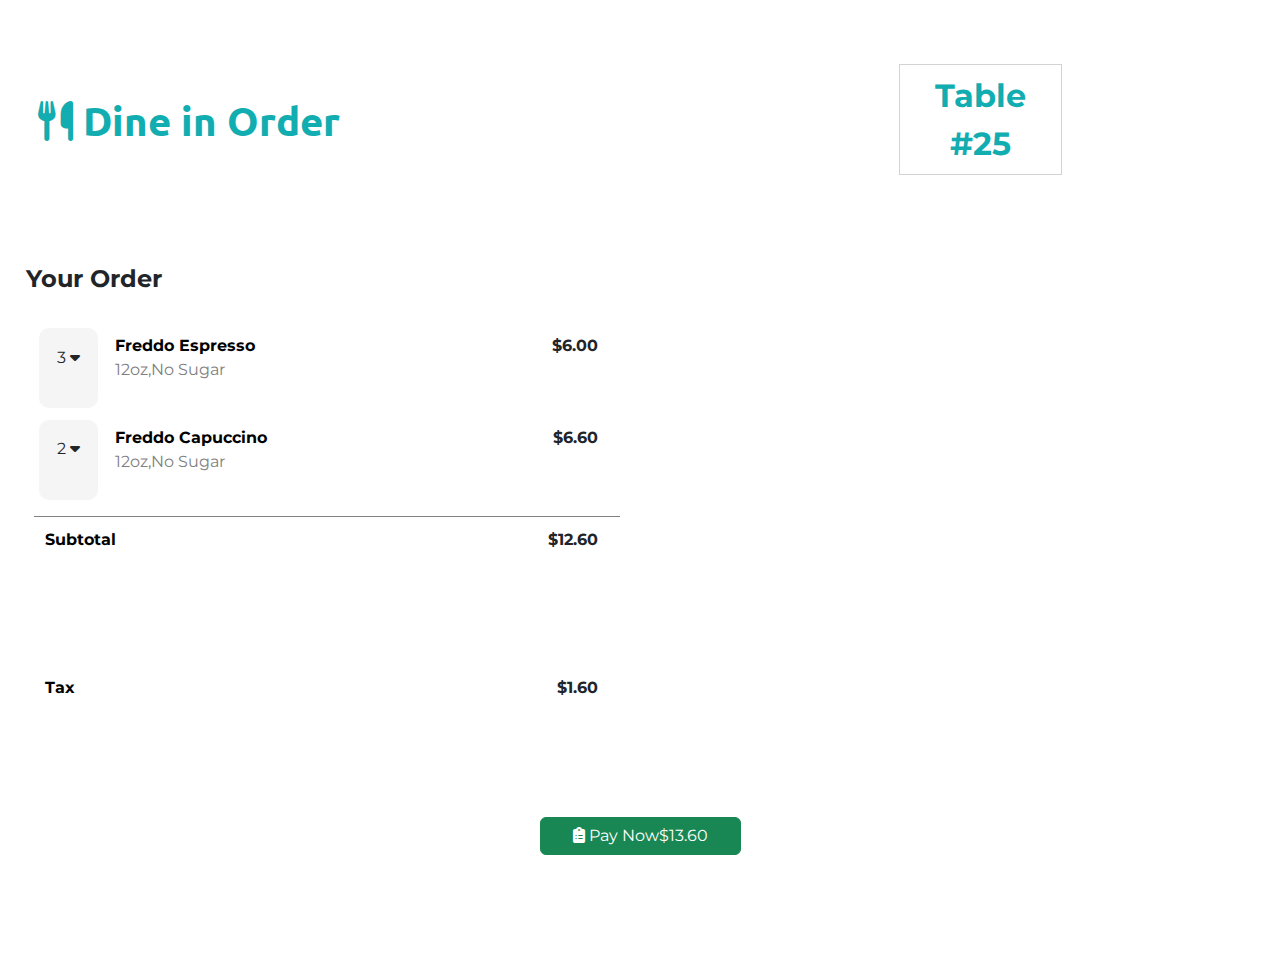
==== commit 8b4eb920: "Add files via upload" ====
--- a/TinDog Completed Website/card.html
+++ b/TinDog Completed Website/card.html
@@ -14,7 +14,7 @@
   <!-- CSS Stylesheets -->
   <link href="https://cdn.jsdelivr.net/npm/bootstrap@5.2.3/dist/css/bootstrap.min.css" rel="stylesheet">
    <link rel="stylesheet" href="css/styles.css">
-
+   <link rel="stylesheet" href="css/increment.css">
   <!-- Font Awesome -->
   <link rel="stylesheet" 
 href="https://cdnjs.cloudflare.com/ajax/libs/font-awesome/6.3.0/css/all.min.css">
@@ -49,189 +49,61 @@
     </div>
   </section>
 
-      <section class="white-section" id="features" style="padding: 2%;">
-        <!-- <div class="cart-section">
-          <h2>Cart</h2>
-        </div> -->
-    
-        
+      <section class="white-section" id="features" style="padding: 2%;">        
             <div class="order-header-div">
                 <h4>Your Order</h4>
                 <!-- <p>Estimated time 10'</p> -->
             </div>
-
-
             <div class="row">
               
               <div class="col-lg-6 col-md-12 col-sm-12" id="card-items">
-                <h4 class="card-item-header">
-                  Cart
-                </h4>
-        
                 
-                <div class="col-lg-6 col-md-12 col-sm-12 item-in-card-navLink">     
-                    <span class="order-item-quantity">3</span>
+                <div class="col-lg-6 col-md-12 col-sm-12 item-in-card-navLink">  
+                  <div class="quantity buttons_added">
+                    <input type="button" value="-" class="minus"><input type="number" step="1" min="1" max="" name="quantity" value="1" title="Qty" class="input-text qty text" size="4" pattern="" inputmode=""><input type="button" value="+" class="plus">
+                    <button class="removeFromCart" id="closeQuntity"><i class="fa-solid fa-check"></i></button>
+                    <button class="removeFromCart"><i class="fa-solid fa-trash"></i></button>
+                  </div>   
+                    <span class="order-item-quantity">3 <i class="fa-solid fa-caret-down"></i></span>
                     <p class="item-in-order">Freddo Espresso <span class="item-preferences-in-order">12oz,No Sugar</span></p> 
                     <span class="item-price-in-order">$6.00</span>
+
                 </div>
         
         
                 <div class="col-lg-6 col-md-12 col-sm-12 item-in-card-navLink">     
-                    <span class="order-item-quantity">2</span>
+                    <span class="order-item-quantity">2 <i class="fa-solid fa-caret-down"></i></span>
                 <p class="item-in-order">Freddo Capuccino<span class="item-preferences-in-order">12oz,No Sugar</span></p> 
                     <span class="item-price-in-order">$6.60</span>
                 </div>
         
         
-                <div class="col-lg-6 col-md-12 col-sm-12 item-in-card-total">     
-                    <span class="order-item-total"><i class="fa-solid fa-money-bill"></i></span>
-                <p class="item-in-order">Total<span class="item-preferences-in-order"></span></p> 
+                <div class="col-lg-6 col-md-12 col-sm-12 item-in-card-total">               
+                <p class="item-in-order">Subtotal<span class="item-preferences-in-order"></span></p> 
                     <span class="item-price-in-order">$12.60</span>
-                </div>
-        
-              </div>
+                </div>    
 
-                <div class="col-lg-6 col-md-12 col-sm-12 cafe-Name-Table">
-                  <div class="emailReceipt">
-                    <p class="paymentMethodTitle">Enter your email to get the receipt <i class="fa-solid fa-circle-question tooltipReceipt" data-toggle="tooltip" data-placement="top" 
-                      title="Receive the receipt to your email for envioromental reasons"></i></p>
-                    <input type="email" class="form-control" id="emailReceipt" aria-describedby="emailHelp" placeholder="abc@gmail.com">
-                  </div>
+                
+                <div class="col-lg-6 col-md-12 col-sm-12 item-in-card-navLink">               
+                  <p class="item-in-order">Tax<span class="item-preferences-in-order"></span></p> 
+                      <span class="item-price-in-order">$1.60</span>
+                  </div>  
+              </div>   
+                      </div>      
+                      
+                      
+   
+      <div class="container-fluid">
+        <a class="goToCard  btn btn-success" href="./payment.html">
+          <span style="float: left;padding-left: 20px;"><i class="fa-solid fa-clipboard-list"></i> Pay Now</span> 
+          <span style="float: right;padding-right: 20px;">$13.60</span></a>
+       
+      </div>
 
-                    <div class="rounded-bottom" style="background-color: whitesmoke;">
-
-
-              
-                      <div class="card-body">
-
-
-                        <div class="paymentMethodDiv" style="margin-top: 10px;">
-                        <p class="paymentMethodTitle">Select payment method:</p>  
-                        
-                        <div class="form-check">
-                          <input class="form-check-input" type="radio" name="paymentMethod" id="payWithCash" >
-                          <label class="form-check-label" for="payWithCash">Pay via cash
-                          </label>
-                        </div>
-                        <div class="form-check">
-                          <input class="form-check-input" type="radio" name="paymentMethod" id="payWithCard" checked >
-                          <label class="form-check-label" for="payWithCard">Pay via card
-                          </label>
-                        </div>
-
-                      </div>
-                      <div class="cardDetailsSection" style="border: 1px solid lightgray;padding: 1%;" >
-                        <p class="mb-4 pt-4 card-details-header">Card details</p>
-          
-                        <div class="form-floating m-3">
-                          <input type="text" id="cardNumber" class="form-control card-form-input"
-                            placeholder="1234 5678 1234 5678" />
-                          <label class="form-label card-form-label" for="cardNumber">Card Number</label>
-                          <div class="card-images" style="width: 100%;text-align: left;">
-                            <img src="images/visa.png" alt="visa" >
-                            <img src="images/masterCard.png" alt="masterCard">
-                            <img src="images/revolut.png" alt="revolut">
-                          </div>
-                        
-                        </div>
-          
-                        <div class="row mb-3">
-                          <div class="col-6">
-                            <div class="form-floating m-3">
-                              <input type="password" id="formControlLgExpk8" class="form-control card-form-input"
-                                placeholder="MM/YYYY" />
-                              <label class="form-label card-form-label" for="formControlLgExpk8">Expire Date</label>
-                            </div>
-                          </div>
-                          <div class="col-6">
-                            <div class="form-floating m-3">
-                              <input type="password" id="formControlLgcvv8" class="form-control card-form-input" placeholder="Cvv" />
-                              <label class="form-label card-form-label" for="formControlLgcvv8">Cvv</label>
-                            </div>
-                          </div>
-                        </div>
-                      </div>
-                      </div>
-                    </div>
-
-                  <!-- <h3 class="table-Number">Table 27</h3> -->
-                </div>
-            </div>
-            
-          
-      <div class="container-fluid">
-        <a class="goToCard  btn btn-success" href="./confirmationMessage.html">Order Now</a>
-      </div>
       
       </section>
 
 </body>
-
-
-
-<script>
-
-document.addEventListener("DOMContentLoaded", function(){
- 
- //Showing the header when scrolling down
-  window.addEventListener('scroll', function() {
-      if (window.scrollY > 150) {
-        document.getElementById('navbar_top').classList.add('fixed-top');
-        document.getElementById('navbar_top').classList.add('after-scroll-navbar');
-        document.querySelector(".navbar-brand").style.color = 'white';
-        document.querySelector(".navbar-toggler").style.color = 'white';
-        document.querySelector(".selectedTableNumber").style.color = 'white';
-       
-        // add padding top to show content behind navbar
-        navbar_height = document.querySelector('.navbar').offsetHeight;
-        document.body.style.paddingTop = navbar_height + 'px';
-
-      } else {
-        document.getElementById('navbar_top').classList.remove('fixed-top');
-        document.getElementById('navbar_top').classList.remove('after-scroll-navbar');
-        document.querySelector(".navbar-brand").style.color = '#12ADB0';
-        document.querySelector(".navbar-toggler").style.color = '#12ADB0';
-        document.querySelector(".selectedTableNumber").style.color = '#12ADB0';
-         // remove padding top from body
-        document.body.style.paddingTop = '0';
-      } 
-  });
-});
-
-
-
-  //radio buttons declaratios
-  let cash = document.querySelector("#payWithCash");
-  let card = document.querySelector("#payWithCard");
-  let orderButton  =document.querySelector(".goToCard");
-  
-  //funtion when cash method selected
-  function cashSelection(){
-  let cardDetailsSection = document.querySelector(".cardDetailsSection");
-  cardDetailsSection.style.pointerEvents = 'none';
-    orderButton.innerText = "Pay Later & Place Order"
-  }
-  
-  //function when card method selected
-  function cardSelection(){
-  let cardDetailsSection = document.querySelector(".cardDetailsSection");
-  let cardNumber = document.querySelector("#cardNumber");
-  cardDetailsSection.style.pointerEvents = 'auto';
-  cardNumber.focus();
-  orderButton.innerText = "Pay Now & Place Order"
-  }
-  
-  //Event Listeners
-  cash.addEventListener("click",cashSelection);
-  card.addEventListener("click",cardSelection);
-  
-  
-  $(function () {
-  $('[data-toggle="tooltip"]').tooltip({trigger:'click'})
-})
-  
-  </script>
-
-
-
+<script src="js/scripts.js"></script>
+<script src="js/cart.js"></script>
 </html>--- a/TinDog Completed Website/css/styles.css
+++ b/TinDog Completed Website/css/styles.css
@@ -440,8 +440,6 @@
 
 #card-items{
   text-align: center;
-  border: 1px solid lightgray;
-  border-radius: 10px;
   padding: 20px;
 }
 
@@ -479,7 +477,7 @@
     border-radius: 10px;
     background-color: whitesmoke;
     margin: 1%;
-    width: 80px;
+    /* width: 80px; */
     height: 80px;
 }
 .item-price-in-order{
--- a/TinDog Completed Website/css/increment.css
+++ b/TinDog Completed Website/css/increment.css
@@ -0,0 +1,77 @@
+/* -- quantity box -- */
+
+.quantity {
+    display: none;
+}
+   
+   .quantity .input-text.qty,.removeFromCart {
+    width: 80px;
+    height: 80px;
+    padding: 0 5px;
+    text-align: center;
+    background-color: whitesmoke;
+    border: 1px solid #efefef;
+    font-weight: bolder;
+   }
+   .removeFromCart{
+    color: #12ADB0;
+    background-color: whitesmoke;
+    border-radius: 10px;
+   }
+   .quantity.buttons_added {
+    text-align: left;
+    /* position: relative; */
+    white-space: nowrap;
+    vertical-align: top; }
+   
+   .quantity.buttons_added input {
+    display: inline-block;
+    margin: 0;
+    vertical-align: top;
+    box-shadow: none;
+   }
+   
+   .quantity.buttons_added .minus,
+   .quantity.buttons_added .plus {
+    padding: 7px 10px 8px;
+    height: 80px;
+    width: 80px;
+    background-color: whitesmoke;
+    border: 1px solid #efefef;
+    font-weight: bolder;
+    cursor:pointer;}
+   
+   .quantity.buttons_added .minus {
+    border-right: 0; }
+   
+   .quantity.buttons_added .plus {
+    border-left: 0; }
+   
+   .quantity.buttons_added .minus:hover,
+   .quantity.buttons_added .plus:hover {
+    background: #eeeeee; }
+   
+   .quantity input::-webkit-outer-spin-button,
+   .quantity input::-webkit-inner-spin-button {
+    -webkit-appearance: none;
+    margin: 0; }
+    
+    .quantity.buttons_added .minus:focus,
+   .quantity.buttons_added .plus:focus {
+    outline: none; }
+   
+.item-in-card-navLink{
+    position: relative;
+
+}
+.showQuantity{
+        display: inline-block;
+        z-index: 10;
+        position: absolute;
+        top:0;
+        left: 0;
+    }
+
+    .hideQuantity{
+        display: none;
+    }